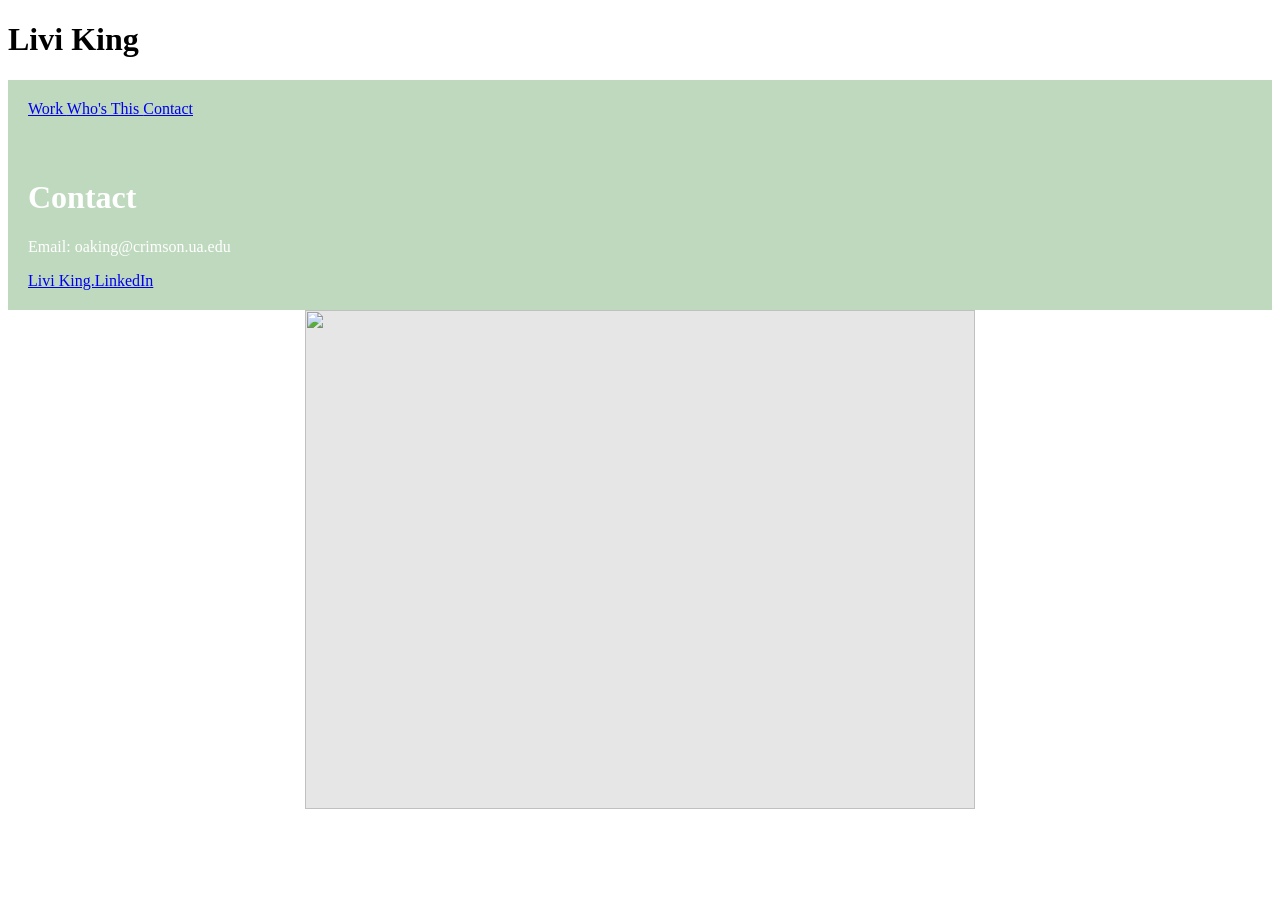
==== Contact.html @ e92d7729 "formatted!" ====
<!DOCTYPE html>
<html>

<head>
    <title>Livi King - Work</title>
    <link rel="stylesheet" href="C:\Users\Local123\Desktop\github\portfolio_site\Style.css" type="text/css">
    <script src="C:\Users\Local123\Desktop\github\portfolio_site\portfolio.js"></script>
</head>

<body>
    <style>
        .city {
            background: #bfd9bf;
            color: white;
            margins: 20px;
            padding: 20px;
        }
    </style>
    </head>
    <h1>Livi King</h1>

    <div class="city" id="menuItems">
        <a href="./Work.html"> Work </a>
        <a href="./Home.html"> Who's This </a>
        <a href="./Contact.html"> Contact </a>
    </div>

    <div class="city">
        <h1> Contact</h1>
        <p> Email: oaking@crimson.ua.edu </p>
        <a href="https://www.linkedin.com/in/livi-king/"> Livi King.LinkedIn </a>
    </div>

    <img style="display: block;-webkit-user-select: none;margin: auto;cursor: zoom-in;background-color: hsl(0, 0%, 90%);transition: background-color 300ms;"
        src="https://cdn.myportfolio.com/c061c188-8531-4309-9245-0308fa67ed78/993da162-aeba-4af6-a0b9-d28fa7156ba3_rw_1200.jpeg?h=ba585ca3b0b92f3d2849912964898cf7"
        width="670" height="499"></img>
</body>

</html>
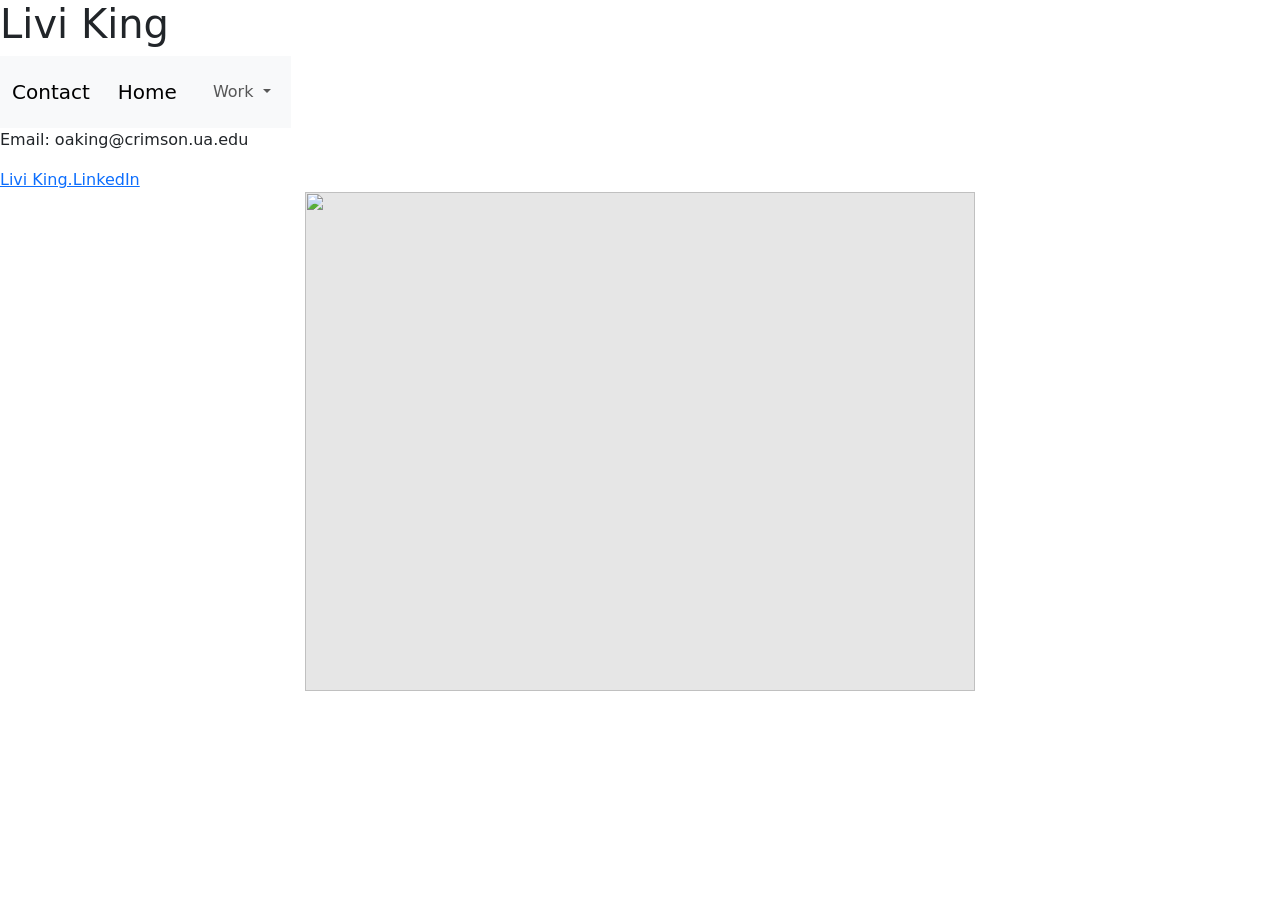
==== commit cedf5f8a: "save changes" ====
--- a/Contact.html
+++ b/Contact.html
@@ -2,38 +2,68 @@
 <html>
 
 <head>
-    <title>Livi King - Work</title>
-    <link rel="stylesheet" href="C:\Users\Local123\Desktop\github\portfolio_site\Style.css" type="text/css">
-    <script src="C:\Users\Local123\Desktop\github\portfolio_site\portfolio.js"></script>
+    <title> Livi King</title>
+    <!-- Bootstrap Vendor CSS and JS -->
+    <link rel="stylesheet" href="./vendor/bootstrap/css/bootstrap.min.css" type="text/css">
+    <script src="./vendor/bootstrap/js/bootstrap.bundle.min.js"></script>
+
+    <link rel="stylesheet" href="./Style.css" type="text/css">
+    <script src="./portfolio.js"></script>
+
 </head>
 
 <body>
-    <style>
-        .city {
-            background: #bfd9bf;
-            color: white;
-            margins: 20px;
-            padding: 20px;
-        }
-    </style>
-    </head>
-    <h1>Livi King</h1>
-
-    <div class="city" id="menuItems">
-        <a href="./Work.html"> Work </a>
-        <a href="./Home.html"> Who's This </a>
-        <a href="./Contact.html"> Contact </a>
+    <h1> Livi King </h1>
+    <!-- Navigation Bar -->
+    <div class="nav" id="menuItems">
+        <nav class="navbar navbar-expand-lg bg-body-tertiary">
+            <div class="container-fluid">
+                <a class="navbar-brand" href="./Contact.html">Contact</a>
+                <button class="navbar-toggler" type="button" data-bs-toggle="collapse"
+                    data-bs-target="#navbarSupportedContent" aria-controls="navbarSupportedContent"
+                    aria-expanded="false" aria-label="Toggle navigation">
+                    <span class="navbar-toggler-icon"></span>
+                </button>
+                <nav class="navbar navbar-expand-lg bg-body-tertiary">
+                    <div class="container-fluid">
+                        <a class="navbar-brand" href="./Home.html">Home</a>
+                        <button class="navbar-toggler" type="button" data-bs-toggle="collapse"
+                            data-bs-target="#navbarSupportedContent" aria-controls="navbarSupportedContent"
+                            aria-expanded="false" aria-label="Toggle navigation">
+                            <span class="navbar-toggler-icon"></span>
+                        </button>
+                </nav>
+                <div class="collapse navbar-collapse" id="navbarSupportedContent">
+                    <ul class="navbar-nav me-auto mb-2 mb-lg-0">
+                        <li class="nav-item dropdown">
+                            <a class="nav-link dropdown-toggle" href="#" role="button" data-bs-toggle="dropdown"
+                                aria-expanded="false">
+                                Work
+                            </a>
+                            <ul class="dropdown-menu">
+                                <li><a class="dropdown-item" href="./Work.html">Summary</a></li>
+                                <li>
+                                    <hr class="dropdown-divider">
+                                </li>
+                                <li><a class="dropdown-item" href="./PRSSA.html">PRSSA</a></li>
+                                <li><a class="dropdown-item" href="./RedRookPress.html">Red Rook Press</a></li>
+                            </ul>
+                        </li>
+                    </ul>
+                </div>
+            </div>
+        </nav>
     </div>
 
-    <div class="city">
-        <h1> Contact</h1>
+
+    <div>
         <p> Email: oaking@crimson.ua.edu </p>
         <a href="https://www.linkedin.com/in/livi-king/"> Livi King.LinkedIn </a>
     </div>
 
     <img style="display: block;-webkit-user-select: none;margin: auto;cursor: zoom-in;background-color: hsl(0, 0%, 90%);transition: background-color 300ms;"
-        src="https://cdn.myportfolio.com/c061c188-8531-4309-9245-0308fa67ed78/993da162-aeba-4af6-a0b9-d28fa7156ba3_rw_1200.jpeg?h=ba585ca3b0b92f3d2849912964898cf7"
-        width="670" height="499"></img>
+        src="C:\Users\Local123\Desktop\github\portfolio_site\static\img\Contact photo.jpeg" width="670"
+        height="499"></img>
 </body>
 
 </html>
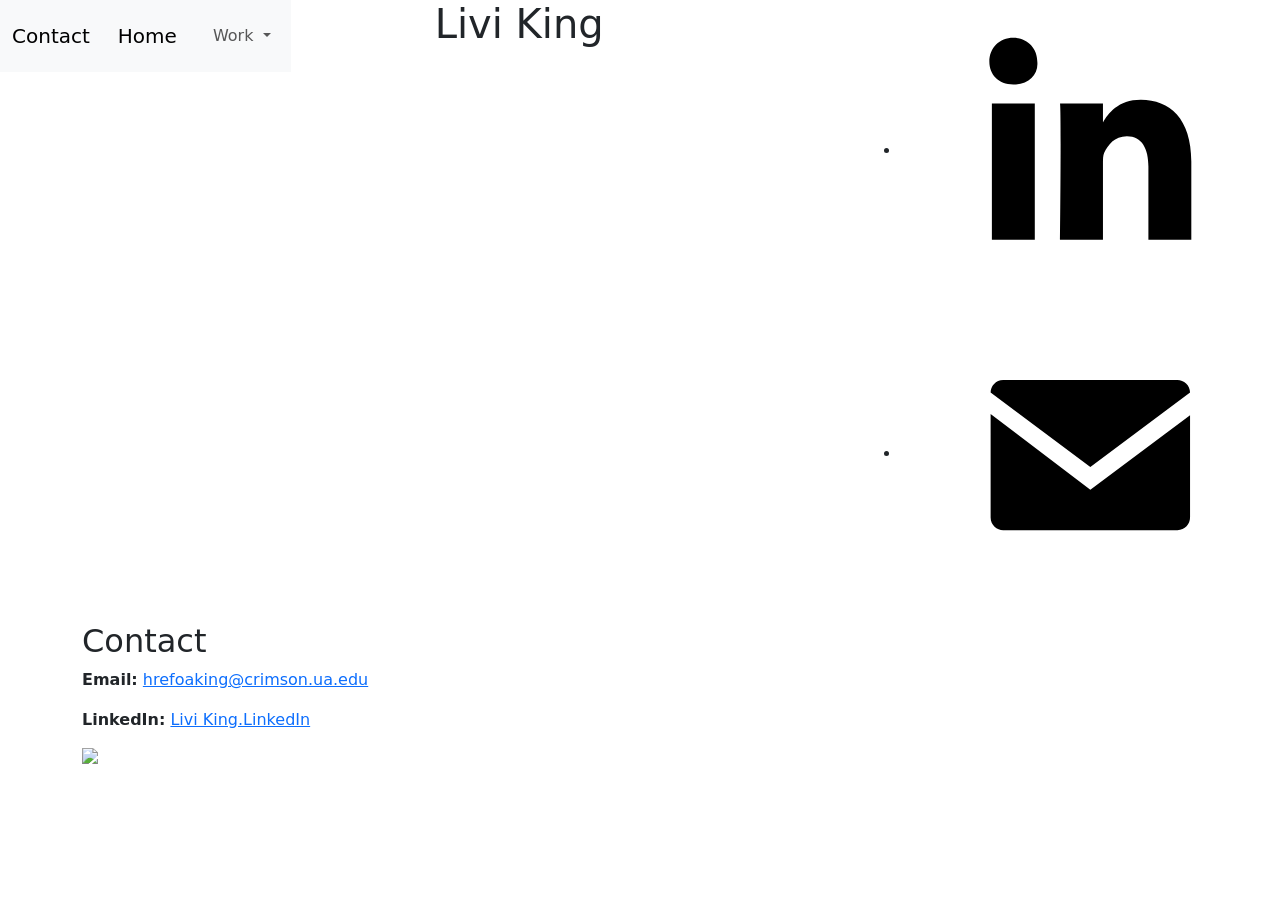
==== commit 8f3fc0f6: "almost there" ====
--- a/Contact.html
+++ b/Contact.html
@@ -13,57 +13,121 @@
 </head>
 
 <body>
-    <h1> Livi King </h1>
-    <!-- Navigation Bar -->
-    <div class="nav" id="menuItems">
-        <nav class="navbar navbar-expand-lg bg-body-tertiary">
-            <div class="container-fluid">
-                <a class="navbar-brand" href="./Contact.html">Contact</a>
-                <button class="navbar-toggler" type="button" data-bs-toggle="collapse"
-                    data-bs-target="#navbarSupportedContent" aria-controls="navbarSupportedContent"
-                    aria-expanded="false" aria-label="Toggle navigation">
-                    <span class="navbar-toggler-icon"></span>
-                </button>
+    <div class="row">
+        <div class="col">
+            <!-- Navigation Bar -->
+            <div class="nav" id="menuItems">
                 <nav class="navbar navbar-expand-lg bg-body-tertiary">
                     <div class="container-fluid">
-                        <a class="navbar-brand" href="./Home.html">Home</a>
+                        <a class="navbar-brand" href="./Contact.html">Contact</a>
                         <button class="navbar-toggler" type="button" data-bs-toggle="collapse"
                             data-bs-target="#navbarSupportedContent" aria-controls="navbarSupportedContent"
                             aria-expanded="false" aria-label="Toggle navigation">
                             <span class="navbar-toggler-icon"></span>
                         </button>
+                        <nav class="navbar navbar-expand-lg bg-body-tertiary">
+                            <div class="container-fluid">
+                                <a class="navbar-brand" href="./Home.html">Home</a>
+                                <button class="navbar-toggler" type="button" data-bs-toggle="collapse"
+                                    data-bs-target="#navbarSupportedContent" aria-controls="navbarSupportedContent"
+                                    aria-expanded="false" aria-label="Toggle navigation">
+                                    <span class="navbar-toggler-icon"></span>
+                                </button>
+                        </nav>
+                        <div class="collapse navbar-collapse" id="navbarSupportedContent">
+                            <ul class="navbar-nav me-auto mb-2 mb-lg-0">
+                                <li class="nav-item dropdown">
+                                    <a class="nav-link dropdown-toggle" href="#" role="button" data-bs-toggle="dropdown"
+                                        aria-expanded="false">
+                                        Work
+                                    </a>
+                                    <ul class="dropdown-menu">
+                                        <li><a class="dropdown-item" href="./Work.html">Summary</a></li>
+                                        <li>
+                                            <hr class="dropdown-divider">
+                                        </li>
+                                        <li><a class="dropdown-item" href="./PRSSA.html">Public Relations Student
+                                                Society of
+                                                America</a></li>
+                                        <li><a class="dropdown-item" href="./PrintClub.html">University of Alabama
+                                                Printmaking
+                                                Club</a></li>
+                                        <li><a class="dropdown-item" href="./TPDVSA.html">Turning Point Inc.</a></li>
+                                        <li><a class="dropdown-item" href="./CSNA.html">Crisis Services of North
+                                                Alabama</a>
+                                        </li>
+                                        <li><a class="dropdown-item" href="./DosPalmoasPress.html">Dos Palomas Press</a>
+                                        </li>
+                                        <li><a class="dropdown-item" href="./RedRookPress.html">Red Rook Press</a></li>
+                                    </ul>
+                                </li>
+                            </ul>
+                        </div>
+                    </div>
                 </nav>
-                <div class="collapse navbar-collapse" id="navbarSupportedContent">
-                    <ul class="navbar-nav me-auto mb-2 mb-lg-0">
-                        <li class="nav-item dropdown">
-                            <a class="nav-link dropdown-toggle" href="#" role="button" data-bs-toggle="dropdown"
-                                aria-expanded="false">
-                                Work
+            </div>
+        </div>
+        <div class="col">
+            <h1 class="page_header"> Livi King </h1>
+        </div>
+        <div class="col">
+            <div>
+                <ul>
+                    <li>
+                        <a href="http://www.linkedin.com/in/livi-king" target="_blank">
+                            <svg version="1.1" id="Layer_1" xmlns="http://www.w3.org/2000/svg"
+                                xmlns:xlink="http://www.w3.org/1999/xlink" viewBox="0 0 30 24"
+                                style="enable-background:new 0 0 30 24;" xml:space="preserve" class="icon">
+                                <path id="path-1_24_"
+                                    d="M19.6,19v-5.8c0-1.4-0.5-2.4-1.7-2.4c-1,0-1.5,0.7-1.8,1.3C16,12.3,16,12.6,16,13v6h-3.4
+                                c0,0,0.1-9.8,0-10.8H16v1.5c0,0,0,0,0,0h0v0C16.4,9,17.2,7.9,19,7.9c2.3,0,4,1.5,4,4.9V19H19.6z M8.9,6.7L8.9,6.7
+                                C7.7,6.7,7,5.9,7,4.9C7,3.8,7.8,3,8.9,3s1.9,0.8,1.9,1.9C10.9,5.9,10.1,6.7,8.9,6.7z M10.6,19H7.2V8.2h3.4V19z">
+                                </path>
+                            </svg>
+                        </a>
+                    </li>
+                    <li>
+                        <a href="mailto:oaking@crimson.ua.edu">
+                            <svg version="1.1" id="Layer_1" xmlns="http://www.w3.org/2000/svg"
+                                xmlns:xlink="http://www.w3.org/1999/xlink" x="0px" y="0px" viewBox="0 0 30 24"
+                                style="enable-background:new 0 0 30 24;" xml:space="preserve" class="icon">
+                                <g>
+                                    <path
+                                        d="M15,13L7.1,7.1c0-0.5,0.4-1,1-1h13.8c0.5,0,1,0.4,1,1L15,13z M15,14.8l7.9-5.9v8.1c0,0.5-0.4,1-1,1H8.1c-0.5,0-1-0.4-1-1 V8.8L15,14.8z">
+                                    </path>
+                                </g>
+                            </svg>
+                        </a>
+                    </li>
+                </ul>
+            </div>
+        </div>
+    </div>
+    <div class="container header-bar">
+
+        <div class="row">
+            <div class="col align-self-center contact_header">
+                <h2> Contact </h2>
+            </div>
+        </div>
+        <div class="row">
+            <div class="col">
+                <div id="contact_info">
+                    <div id="contact_info_content">
+                        <p> <strong>Email:</strong> <a
+                                href="mailto:hrefoaking@crimson.ua.edu">hrefoaking@crimson.ua.edu</a>
+                        </p>
+                        <p> <strong>LinkedIn:</strong> <a href="https://www.linkedin.com/in/livi-king/"> Livi
+                                King.LinkedIn
                             </a>
-                            <ul class="dropdown-menu">
-                                <li><a class="dropdown-item" href="./Work.html">Summary</a></li>
-                                <li>
-                                    <hr class="dropdown-divider">
-                                </li>
-                                <li><a class="dropdown-item" href="./PRSSA.html">PRSSA</a></li>
-                                <li><a class="dropdown-item" href="./RedRookPress.html">Red Rook Press</a></li>
-                            </ul>
-                        </li>
-                    </ul>
+                        </p>
+                    </div>
                 </div>
             </div>
-        </nav>
+            <img id="contact_image"
+                src="C:\Users\Local123\Desktop\github\portfolio_site\static\img\Contact photo.jpeg"></img>
+        </div>
     </div>
-
-
-    <div>
-        <p> Email: oaking@crimson.ua.edu </p>
-        <a href="https://www.linkedin.com/in/livi-king/"> Livi King.LinkedIn </a>
-    </div>
-
-    <img style="display: block;-webkit-user-select: none;margin: auto;cursor: zoom-in;background-color: hsl(0, 0%, 90%);transition: background-color 300ms;"
-        src="C:\Users\Local123\Desktop\github\portfolio_site\static\img\Contact photo.jpeg" width="670"
-        height="499"></img>
 </body>
 
 </html>
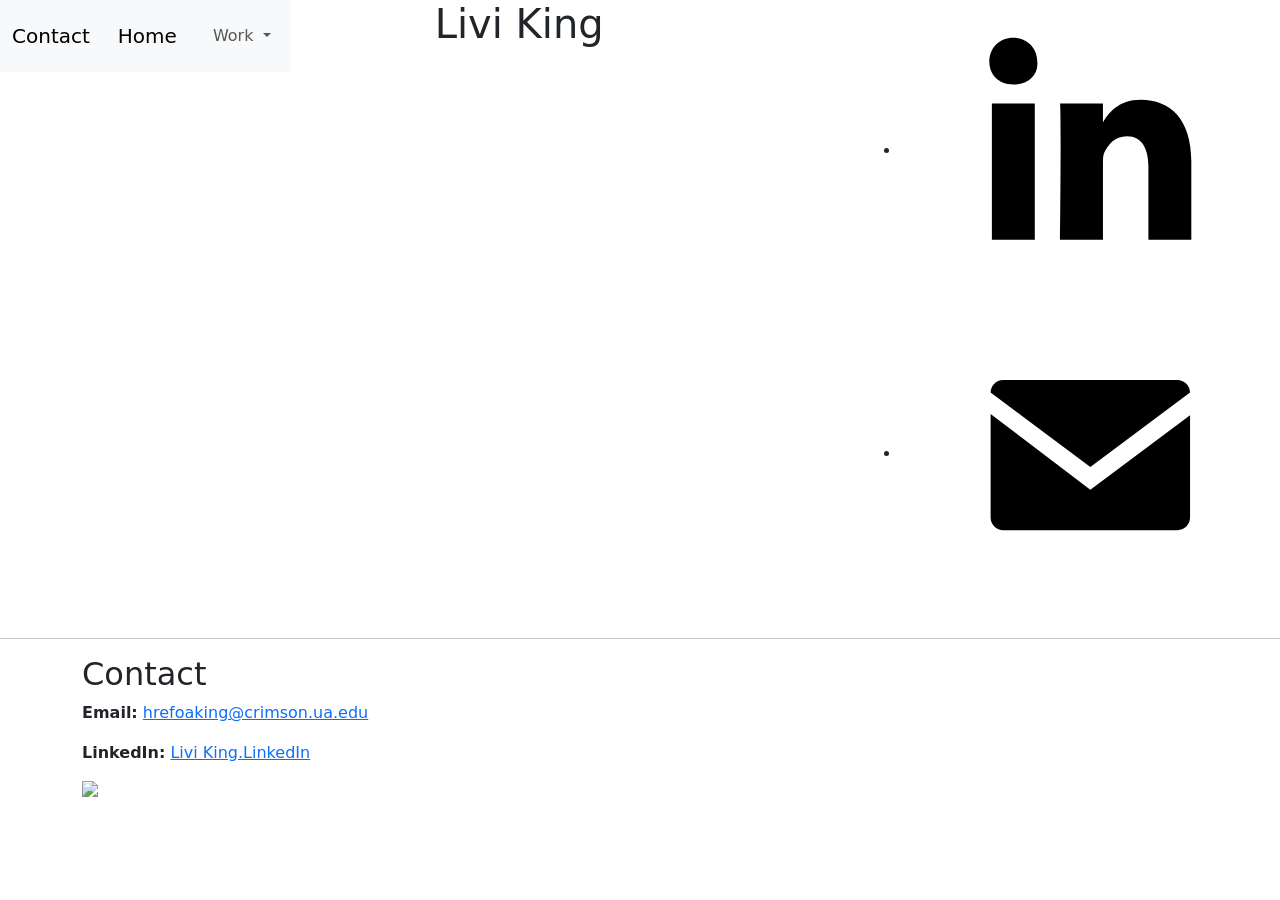
==== commit 24490715: "EOD work" ====
--- a/Contact.html
+++ b/Contact.html
@@ -103,6 +103,7 @@
             </div>
         </div>
     </div>
+    <hr />
     <div class="container header-bar">
 
         <div class="row">
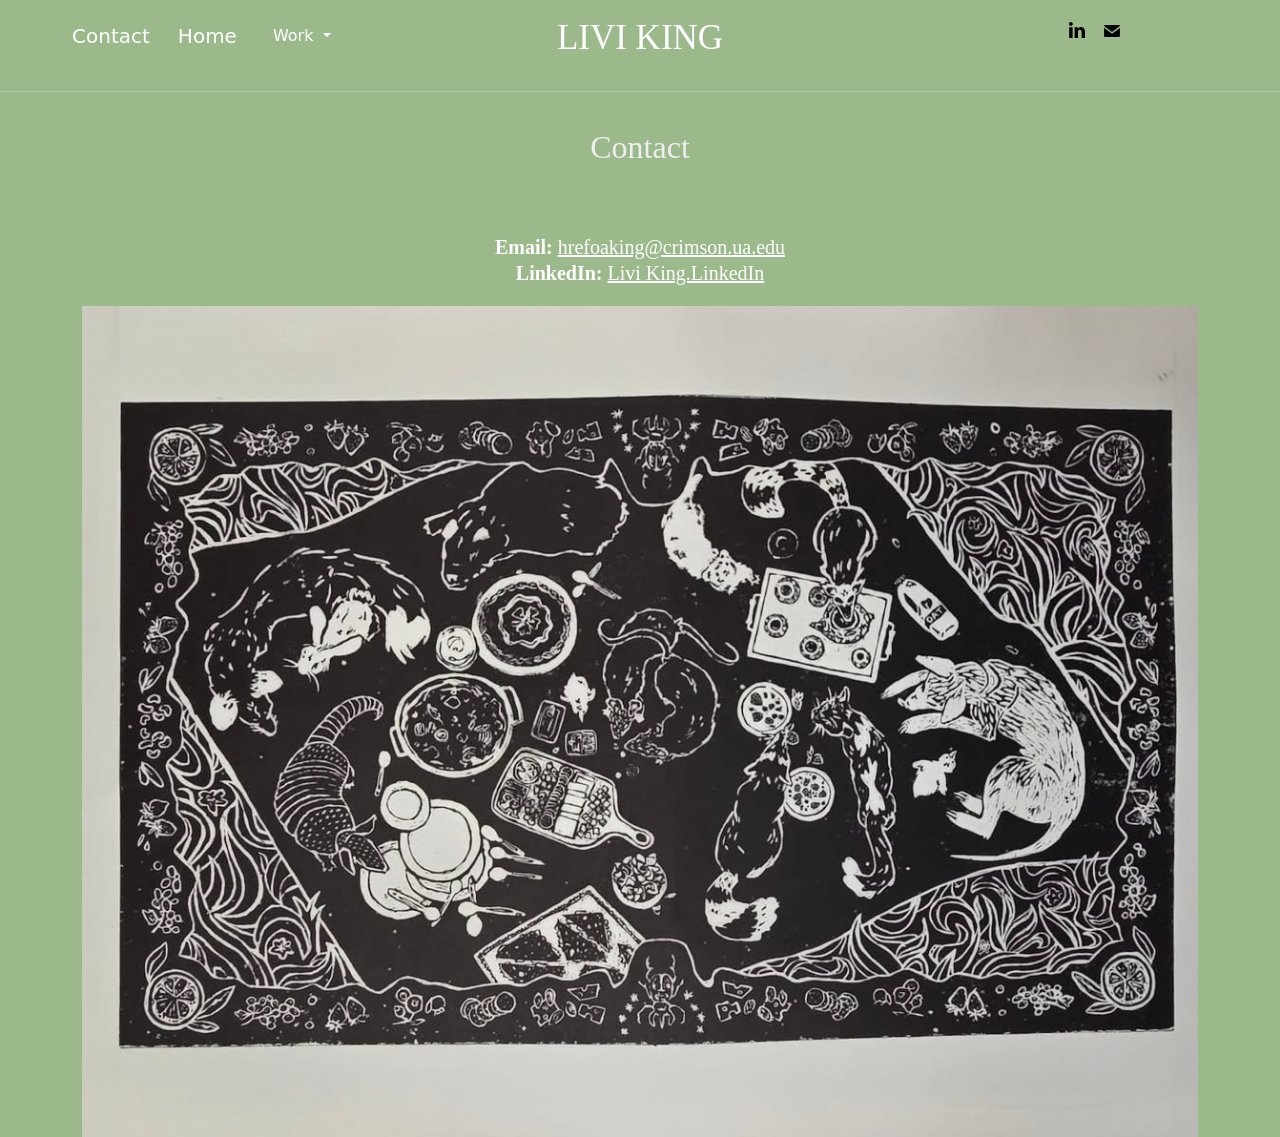
==== commit 7c005093: "checkin" ====
--- a/Contact.html
+++ b/Contact.html
@@ -7,7 +7,7 @@
     <link rel="stylesheet" href="./vendor/bootstrap/css/bootstrap.min.css" type="text/css">
     <script src="./vendor/bootstrap/js/bootstrap.bundle.min.js"></script>
 
-    <link rel="stylesheet" href="./Style.css" type="text/css">
+    <link rel="stylesheet" href="./style.css" type="text/css">
     <script src="./portfolio.js"></script>
 
 </head>
@@ -70,7 +70,7 @@
         <div class="col">
             <h1 class="page_header"> Livi King </h1>
         </div>
-        <div class="col">
+        <div class="col" id="contact_icons">
             <div>
                 <ul>
                     <li>
@@ -126,9 +126,9 @@
                 </div>
             </div>
             <img id="contact_image"
-                src="C:\Users\Local123\Desktop\github\portfolio_site\static\img\Contact photo.jpeg"></img>
+                src="./static/img/Contact photo.jpeg"></img>
         </div>
     </div>
 </body>
 
-</html>+</html>
--- a/style.css
+++ b/style.css
@@ -0,0 +1,442 @@
+body {
+  background-color: #9bb98b !important;
+  margin: 0;
+  min-height: 100vh;
+  color: white;
+  overflow-x: hidden;
+}
+
+img {
+  max-width: 100%;
+}
+
+.page_header {
+  text-align: center;
+  font-size: 50px;
+  margin-top: 20px;
+  margin-bottom: 20px;
+  font-family: times;
+  font-size: 35px;
+  font-style: normal;
+  font-weight: 400;
+  line-height: 35px;
+  padding-bottom: 0px;
+  padding-left: 5%;
+  padding-right: 5%;
+  padding-top: 0px;
+  text-transform: uppercase;
+}
+
+p {
+  color: #ffffff;
+  font-family: times;
+  font-size: 20px;
+  font-style: normal;
+  font-weight: 400;
+  line-height: 26px;
+  padding-bottom: 20px;
+  padding-top: 0px;
+  text-align: center;
+  text-transform: none;
+}
+
+a {
+  color: #ffffff;
+}
+
+a:hover {
+  color: #1d2b18;
+}
+
+#menuItems {
+  text-align: center;
+  justify-content: center;
+}
+
+#contact_icons {
+  text-align: center;
+  display: block;
+  list-style-type: none;
+}
+
+#contact_icons ul {
+  margin: 0;
+  padding: 0;
+  display: block;
+  list-style-type: disc;
+  margin-block-start: 1em;
+  margin-block-end: 1em;
+  padding-inline-start: 40px;
+  unicode-bidi: isolate;
+}
+
+#contact_icons ul li {
+  display: inline-block;
+}
+
+ul li {
+  list-style-type: none;
+}
+
+.icon {
+  width: 30px;
+  height: 30px;
+  color: white;
+}
+
+/* 
+.header-bar {
+  background-color: #9bb98b !important;
+  color: white;
+  padding: 10px;
+  text-align: center;
+  justify-content: center;
+} */
+/* Style for about page */
+.linocut_gallery {
+  justify-self: center;
+  align-items: center;
+  margin-left: 0px;
+  margin-right: 0px;
+  margin-top: 20px;
+  margin-bottom: 20px;
+  padding-left: 0px;
+  padding-right: 0px;
+}
+
+.linocut_image1 {
+  width: 100%;
+  height: 428px;
+  margin: 0px auto;
+  max-width: 300px;
+}
+
+.linocut_image2 {
+  width: 100%;
+  height: 428px;
+  margin: 0px auto;
+  max-width: 300px;
+}
+.linocut_image3 {
+  width: 482px;
+  height: 428px;
+  margin: 0px auto;
+  max-width: 812px;
+}
+
+.linocut_image4 {
+  width: 482px;
+  height: 428px;
+  margin: 0px auto;
+  max-width: 812px;
+}
+
+.linocut_image1:hover {
+  transform: scale(1.05);
+  transition: transform 0.3s ease-in-out;
+  opacity: 0.6;
+}
+.linocut_image2:hover {
+  transform: scale(1.05);
+  transition: transform 0.3s ease-in-out;
+  opacity: 0.6;
+}
+.linocut_image3:hover {
+  transform: scale(1.05);
+  transition: transform 0.3s ease-in-out;
+  opacity: 0.6;
+}
+
+.gladiolus_image {
+  width: 100%;
+  height: auto;
+  max-width: 500px;
+  margin-left: 0px;
+  margin-right: 0px;
+  margin-top: 0px;
+  margin-bottom: 0px;
+  padding-left: 0px;
+  padding-right: 0px;
+}
+
+.gladiolus_gallery {
+  justify-self: center;
+  align-items: center;
+  margin-left: 0px;
+  margin-right: 0px;
+  margin-top: 0px;
+  margin-bottom: 20px;
+  padding-left: 12px;
+  padding-right: 0px;
+}
+
+.gladiolus_gallery_image {
+  width: 100%;
+  height: auto;
+  max-width: 400px;
+  margin-left: 0px;
+  margin-right: 0px;
+  margin-top: 0px;
+  margin-bottom: 20px;
+  padding-left: 0px;
+  padding-right: 0px;
+}
+
+/* Style for work page */
+
+.work_gallery {
+  justify-self: center;
+  align-items: center;
+  margin-left: 0px;
+  margin-right: 0px;
+  margin-top: 0px;
+  margin-bottom: 0px;
+}
+
+a .work_image {
+  display: inline-block;
+  line-height: 0;
+}
+
+a .work_image img {
+  display: block;
+  border: none;
+}
+
+.work_image {
+  width: 100%;
+  height: auto;
+  max-width: 300px;
+  margin: 0px auto;
+}
+
+.work_image:hover {
+  transform: scale(1.05);
+  transition: transform 0.3s ease-in-out;
+  opacity: 0.6;
+}
+
+/* Style for contact page */
+
+.contact_header {
+  text-align: center;
+  margin-top: 20px;
+  margin-bottom: 20px;
+  color: #eee;
+  font-family: times;
+  font-size: 30px;
+  font-style: normal;
+  font-weight: 400;
+  line-height: 34px;
+  padding-bottom: 20px;
+  padding-top: 0px;
+  text-align: center;
+  width: 100%;
+}
+
+#contact_info {
+  text-align: center;
+  margin-top: 20px;
+  margin-bottom: 20px;
+}
+
+#contact_info_content p {
+  margin-top: 0px;
+  margin-bottom: 0px;
+  padding-top: 0px;
+  padding-bottom: 0px;
+}
+
+#contact_image {
+  display: block;
+  margin: 0 auto;
+  width: 1170px;
+  height: 870px;
+  max-width: 100%;
+  height: auto;
+}
+
+/* Style for bootstrap clases */
+
+.bg-body-tertiary {
+  background-color: #9bb98b !important;
+  color: white;
+}
+.navbar-brand {
+  color: white !important;
+}
+
+.navbar-nav .nav-link.active,
+.navbar-nav .nav-link.show {
+  color: white !important;
+}
+
+.navbar-nav .nav-link.active,
+.navbar-nav .nav-link {
+  color: white !important;
+}
+
+.navbar-nav .nav-link.active,
+.navbar-nav .nav-link:hover {
+  color: black !important;
+}
+/* style for PRSSA page */
+.prssa_image {
+  width: 100%;
+  height: auto;
+  max-width: 500px;
+  margin-left: 0px;
+  margin-right: 0px;
+  margin-top: 0px;
+  margin-bottom: 0px;
+  padding-left: 0px;
+  padding-right: 0px;
+}
+
+#press_coverage {
+  font-size: 24px;
+}
+
+#prssaCarousel{
+    max-width:900px;
+    margin:0 auto 2rem;
+    background:#111;
+    border-radius:8px;
+    overflow:hidden;
+    box-shadow:0 8px 20px rgba(0,0,0,.25);
+}
+
+.carousel-inner {
+    background:#111;
+}
+
+.prssaCarousel_image{
+    width:100%;
+    height:min(70vh, 650px);
+    object-fit:contain;
+    background:#111;
+}
+
+/* style for TPDVSA page */
+
+.tpdvsa_image {
+  width: 100%;
+  height: auto;
+  max-width: 500px;
+  margin-left: 0px;
+  margin-right: 0px;
+  margin-top: 0px;
+  margin-bottom: 0px;
+  padding-left: 0px;
+  padding-right: 0px;
+}
+
+
+/* style for Printmaking Club page */
+#printmaking_coverage {
+  font-size: 24px;
+}
+
+/* style for CSNA page */
+.csna_image{
+    width:100%;
+    height:min(70vh, 600px);
+    object-fit:contain;
+}
+#csnaCarousel{
+    max-width:900px;
+    margin:0 auto 2rem;
+    border-radius:8px;
+    overflow:hidden;
+    box-shadow:0 8px 20px rgba(0,0,0,.25);
+    background:#111;
+}
+
+.carousel-control-prev-icon,
+.carousel-control-next-icon{
+    width:3rem;
+    height:3rem;
+}
+
+.carousel-indicators button{
+    width:10px;
+    height:10px;
+    border-radius:50%;
+}
+/* style for Dos Palomas Press page */
+#press_section {
+  padding-left: 20px;
+  text-align: left;
+}
+
+.dp_image {
+  width: 100%;
+  height: auto;
+  max-width: 450px;
+  margin: 0px auto;
+}
+
+/* style for Red Rook Press page */
+
+.redhook_gallery {
+  justify-self: center;
+  align-items: center;
+  margin-left: 0px;
+  margin-right: 0px;
+  margin-top: 5px;
+  margin-bottom: 5px;
+  padding-left: 0px;
+  padding-right: 0px;
+}
+
+.gallery-img{
+    width:100%;
+    height:250px;
+    object-fit:cover;
+    border-radius:8px;
+    cursor:pointer;
+    transition:transform .3s ease, box-shadow .3s ease;
+    box-shadow:0 5px 15px rgba(0,0,0,.15);
+}
+
+.gallery-img:hover{
+    transform:scale(1.03);
+    box-shadow:0 10px 25px rgba(0,0,0,.35);
+}
+
+#modalImage{
+    max-height:80vh;
+    width:auto;
+    object-fit:contain;
+}
+
+.redhook_image {
+  width: 100%;
+  height: 450px;
+  max-width: 300px;
+  margin: 0px auto;
+}
+
+.redhook_image:hover {
+  transform: scale(1.05);
+  transition: transform 0.3s ease-in-out;
+  opacity: 0.6;
+}
+
+@media (max-width: 767px) {
+  .page_header {
+    font-size: 28px;
+    line-height: 32px;
+  }
+
+  p {
+    font-size: 18px;
+    line-height: 24px;
+  }
+
+  .prssaCarousel_image,
+  .csna_image {
+    height: min(60vh, 420px);
+  }
+}
+
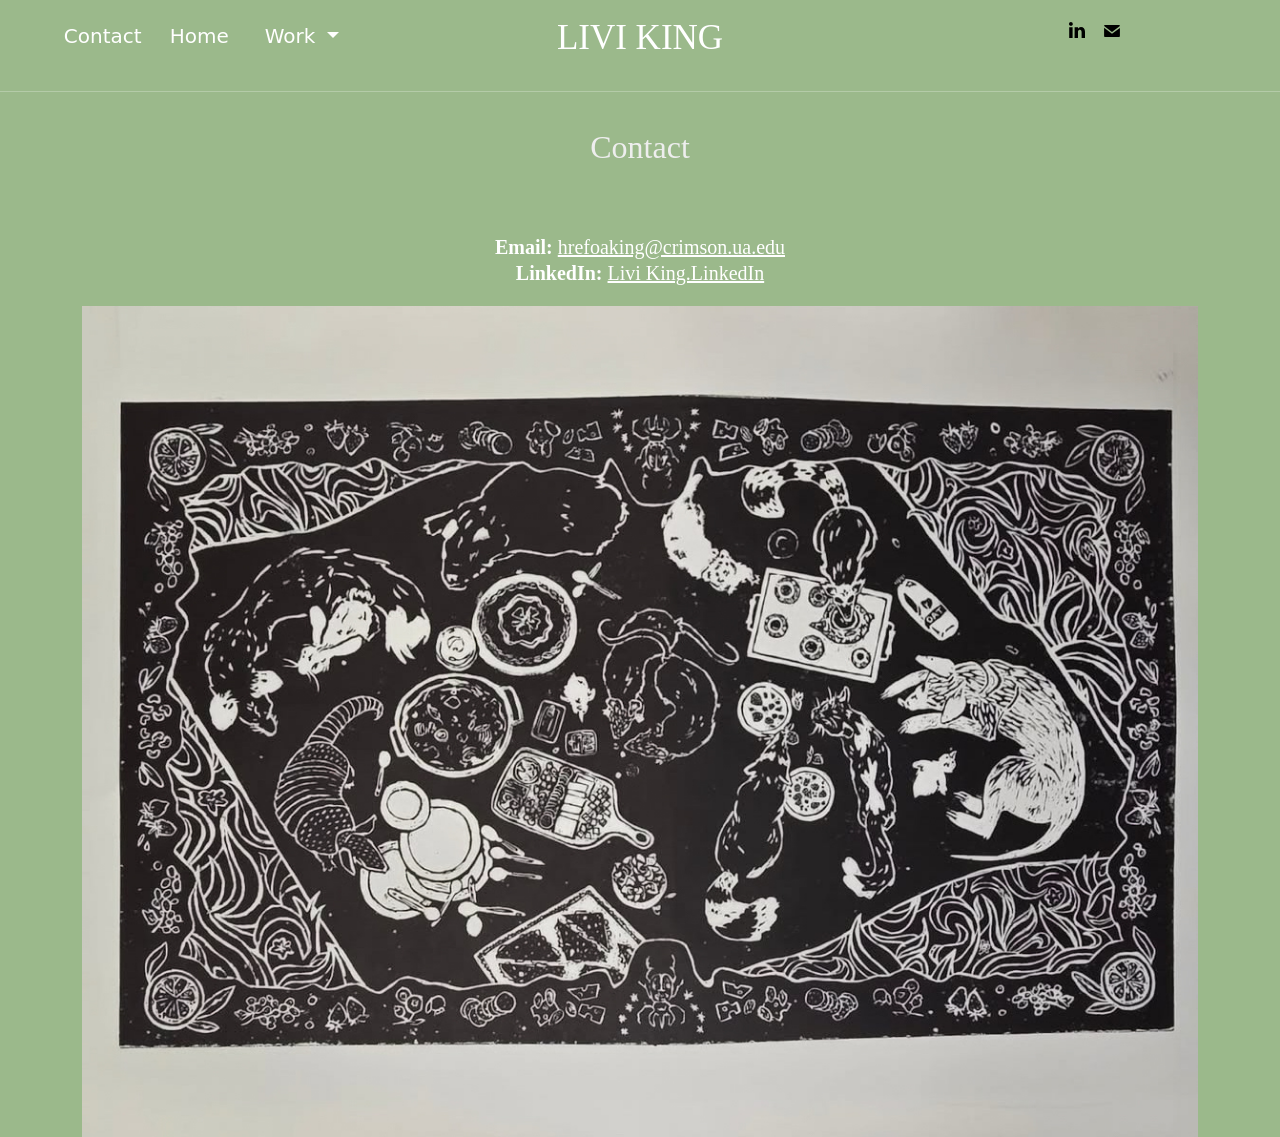
==== commit 354a57b6: "rename to index.html" ====
--- a/Contact.html
+++ b/Contact.html
@@ -27,7 +27,7 @@
                         </button>
                         <nav class="navbar navbar-expand-lg bg-body-tertiary">
                             <div class="container-fluid">
-                                <a class="navbar-brand" href="./Home.html">Home</a>
+                                <a class="navbar-brand" href="./index.html">Home</a>
                                 <button class="navbar-toggler" type="button" data-bs-toggle="collapse"
                                     data-bs-target="#navbarSupportedContent" aria-controls="navbarSupportedContent"
                                     aria-expanded="false" aria-label="Toggle navigation">
--- a/style.css
+++ b/style.css
@@ -8,6 +8,10 @@
 
 img {
   max-width: 100%;
+}
+
+.nav-link.dropdown-toggle{
+  font-size: 20px;
 }
 
 .page_header {
@@ -438,5 +442,28 @@
   .csna_image {
     height: min(60vh, 420px);
   }
-}
-
+
+#rrpCarousel {
+    max-width:900px;
+    margin:0 auto 2rem;
+    border-radius:8px;
+    overflow:hidden;
+    background:#111;
+}
+
+.carousel-item {
+    height:500px;
+    display:flex;
+    justify-content:center;
+    align-items:center;
+    background:#111;
+}
+
+.rrp_image {
+    max-height:100%;
+    max-width:100%;
+    width:auto !important;
+    object-fit:contain;
+}
+}
+
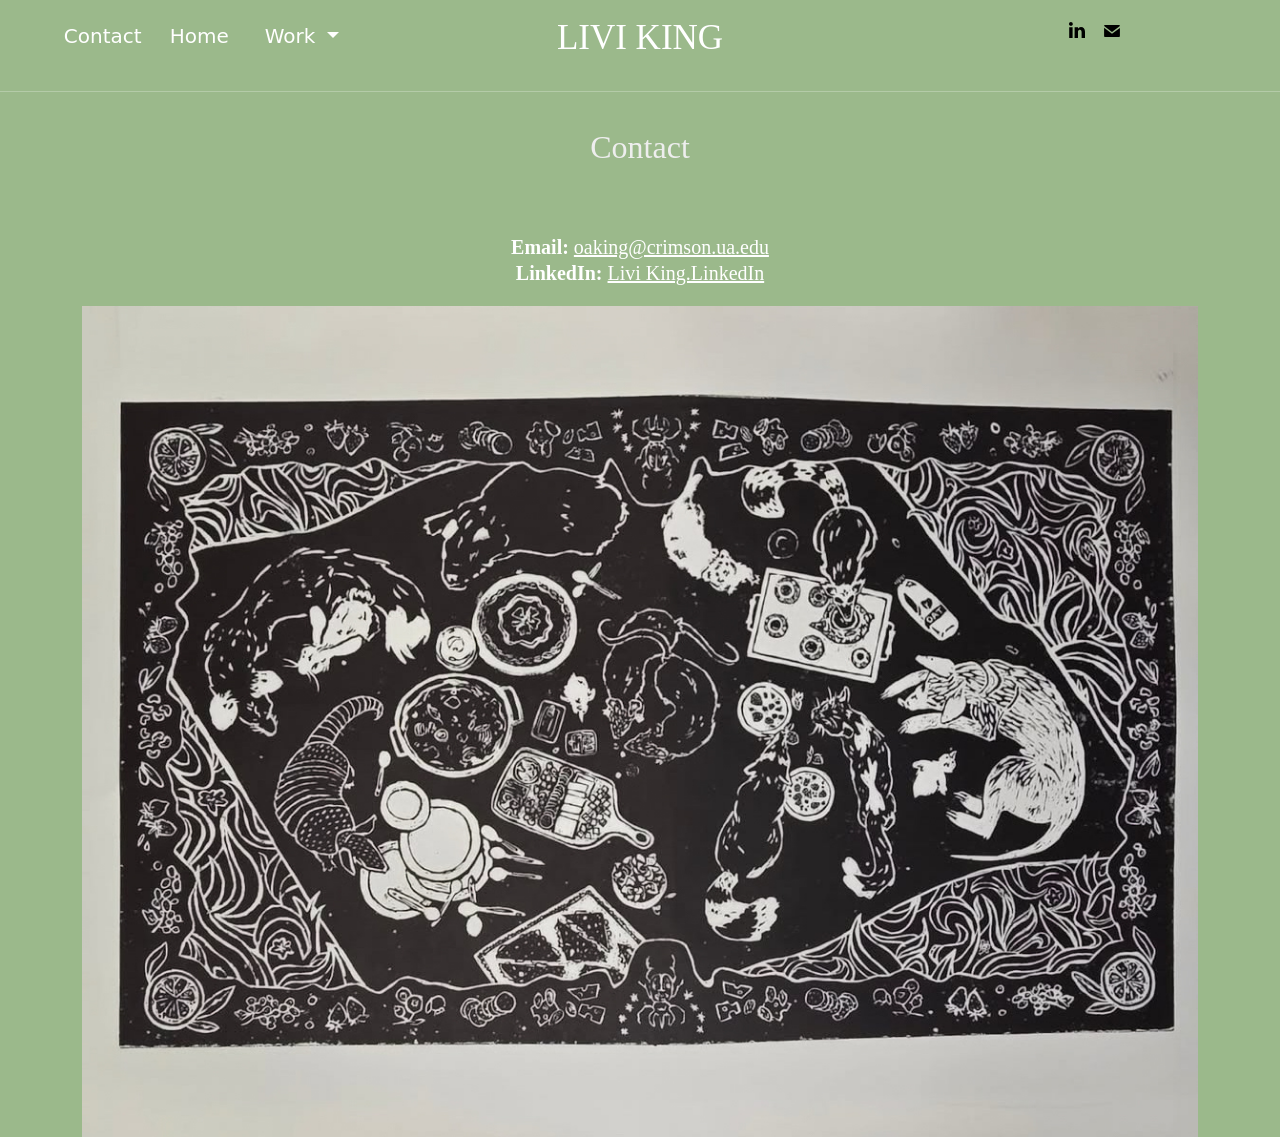
==== commit 03811d12: "emailnamechange" ====
--- a/Contact.html
+++ b/Contact.html
@@ -116,7 +116,7 @@
                 <div id="contact_info">
                     <div id="contact_info_content">
                         <p> <strong>Email:</strong> <a
-                                href="mailto:hrefoaking@crimson.ua.edu">hrefoaking@crimson.ua.edu</a>
+                                href="mailto:oaking@crimson.ua.edu">oaking@crimson.ua.edu</a>
                         </p>
                         <p> <strong>LinkedIn:</strong> <a href="https://www.linkedin.com/in/livi-king/"> Livi
                                 King.LinkedIn
